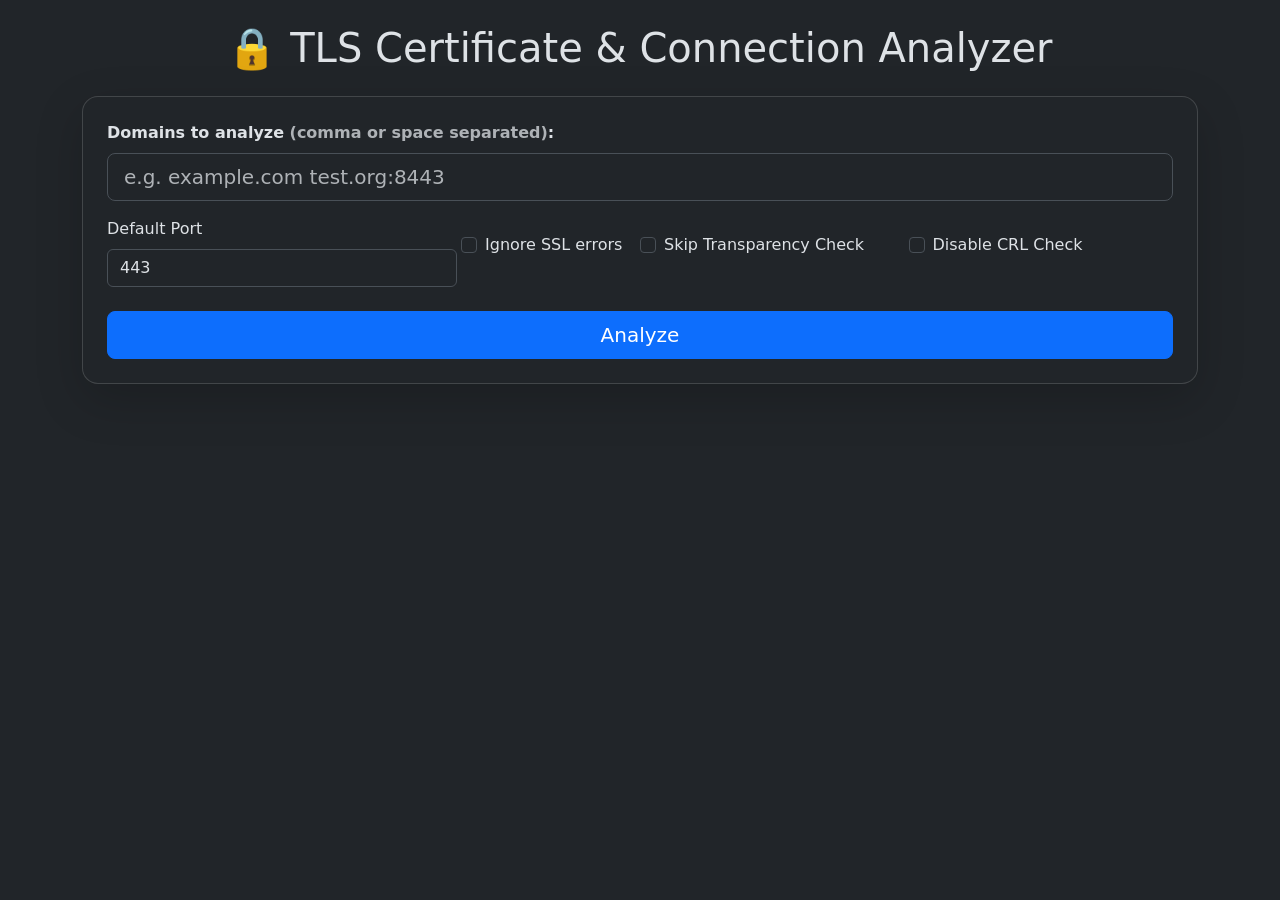
==== src/check_tls/templates/index.html @ d657bfa7 "feat(static): embed static and template files in package - Move static and template files into packa" ====
<!doctype html>
<html lang="en" data-bs-theme="dark">
<head>
  <meta charset="utf-8">
  <title>TLS Certificate & Connection Analyzer</title>
  <meta name="viewport" content="width=device-width, initial-scale=1">
  <!-- Bootstrap 5 + Google Fonts -->
  <link href="https://cdn.jsdelivr.net/npm/bootstrap@5.3.0/dist/css/bootstrap.min.css" rel="stylesheet">
  <link href="https://fonts.googleapis.com/css2?family=Inter:wght@400;600;700&display=swap" rel="stylesheet">
  <link rel="stylesheet" href="static/css/app.css">
  <script src="https://cdn.jsdelivr.net/npm/bootstrap@5.3.0/dist/js/bootstrap.bundle.min.js" defer></script>
  <script src="static/js/app.js" defer></script>
</head>
<body>
<div class="container my-4">

  <h1 class="text-center mb-4">🔒 TLS Certificate & Connection Analyzer</h1>

  <!-- FORM -->
  <form id="analyze-form" class="card shadow-lg p-4 mb-5 bg-body rounded-4">
    <div class="mb-3">
      <label for="domains" class="form-label fw-bold">Domains to analyze <span class="text-muted">(comma or space separated)</span>:</label>
      <input type="text" class="form-control form-control-lg" id="domains" name="domains" placeholder="e.g. example.com test.org:8443" required>
    </div>
    <div class="mb-3 row g-2">
      <div class="col-12 col-md-4">
        <label for="connect_port" class="form-label">Default Port</label>
        <input type="number" class="form-control" id="connect_port" name="connect_port" value="443" min="1" max="65535">
      </div>
      <div class="col-4 col-md-2 form-check mt-4">
        <input class="form-check-input" type="checkbox" id="insecure" name="insecure" value="true">
        <label class="form-check-label" for="insecure">Ignore SSL errors</label>
      </div>
      <div class="col-4 col-md-3 form-check mt-4">
        <input class="form-check-input" type="checkbox" id="no_transparency" name="no_transparency" value="true">
        <label class="form-check-label" for="no_transparency">Skip Transparency Check</label>
      </div>
      <div class="col-4 col-md-3 form-check mt-4">
        <input class="form-check-input" type="checkbox" id="no_crl_check" name="no_crl_check" value="true">
        <label class="form-check-label" for="no_crl_check">Disable CRL Check</label>
      </div>
    </div>
    <button type="submit" class="btn btn-primary btn-lg w-100 mt-2">Analyze</button>
  </form>

  <!-- STICKY SUMMARY TABLE (will be filled by JS) -->
  <div id="summary-table-wrapper" class="sticky-top bg-body" style="z-index:10; display:none;">
    <div class="card shadow border-0 mb-4">
      <div class="card-header bg-gradient bg-primary text-white fw-bold">
        Quick Summary
      </div>
      <div class="card-body p-0">
        <div class="table-responsive">
          <table class="table mb-0 table-hover align-middle" id="summary-table">
            <thead>
              <tr>
                <th>Domain</th>
                <th>Status</th>
                <th>CN</th>
                <th>Expires</th>
                <th>Issuer</th>
                <th>TLS</th>
                <th>CRL</th>
                <th>OCSP</th>
                <th>Transparency</th>
                <th>crt.sh</th>
                <th>Action</th>
              </tr>
            </thead>
            <tbody>
              <!-- Populated by JS -->
            </tbody>
          </table>
        </div>
      </div>
    </div>
  </div>

  <!-- Spinner -->
  <div id="loading-spinner" class="text-center my-4" style="display: none;">
    <div class="spinner-border text-primary" role="status">
      <span class="visually-hidden">Loading...</span>
    </div>
    <p class="text-muted mt-2">Analyzing...</p>
  </div>

  <!-- RESULTS CARDS -->
  <div id="results"></div>
<!-- OCSP section (now integrated into summary table) -->
</div>
</body>
</html>
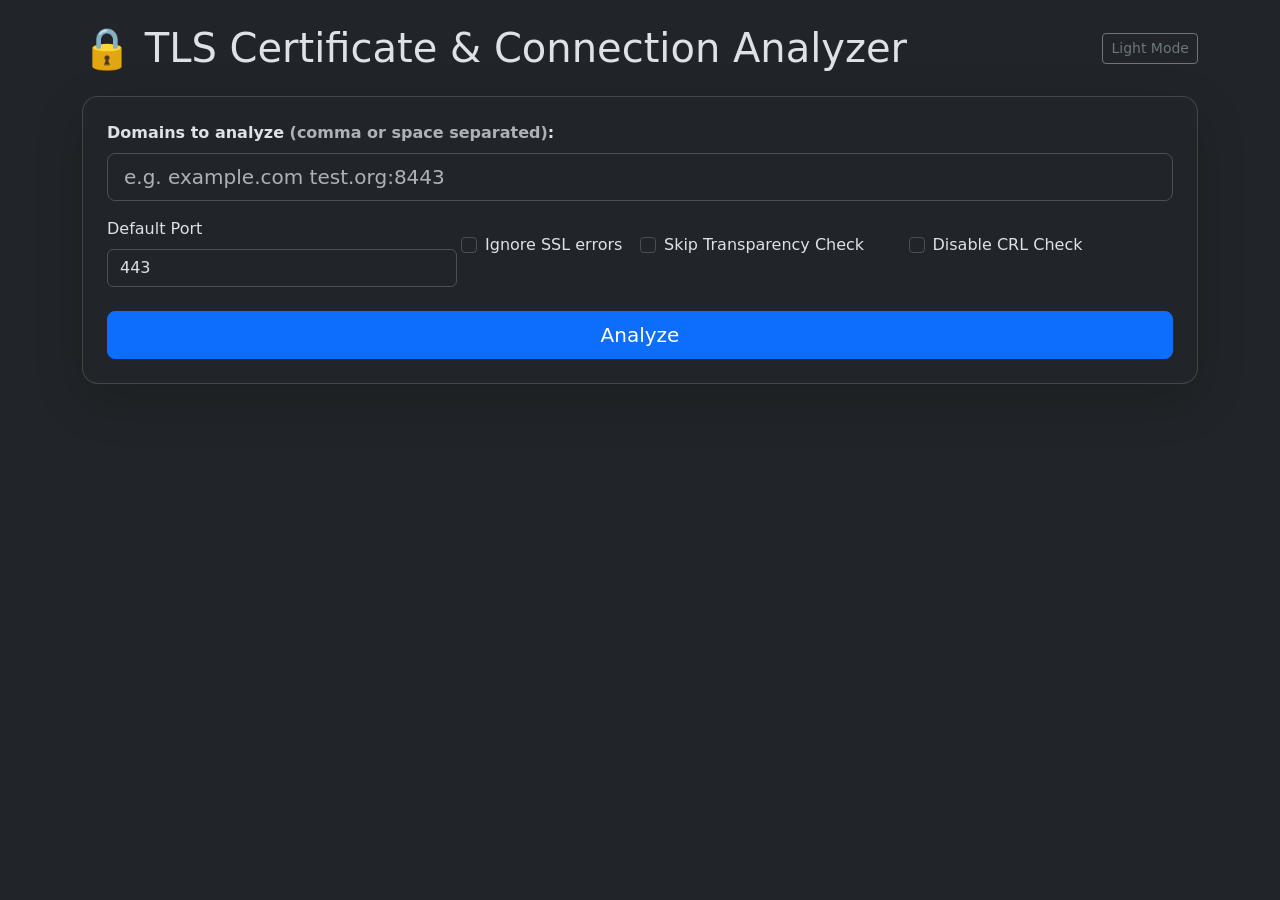
==== commit 6831f664: "Document new theme toggle" ====
--- a/src/check_tls/templates/index.html
+++ b/src/check_tls/templates/index.html
@@ -14,7 +14,10 @@
 <body>
 <div class="container my-4">
 
-  <h1 class="text-center mb-4">🔒 TLS Certificate & Connection Analyzer</h1>
+  <div class="d-flex justify-content-between align-items-center mb-4">
+    <h1 class="mb-0">🔒 TLS Certificate & Connection Analyzer</h1>
+    <button id="theme-toggle" class="btn btn-outline-secondary btn-sm">Light Mode</button>
+  </div>
 
   <!-- FORM -->
   <form id="analyze-form" class="card shadow-lg p-4 mb-5 bg-body rounded-4">
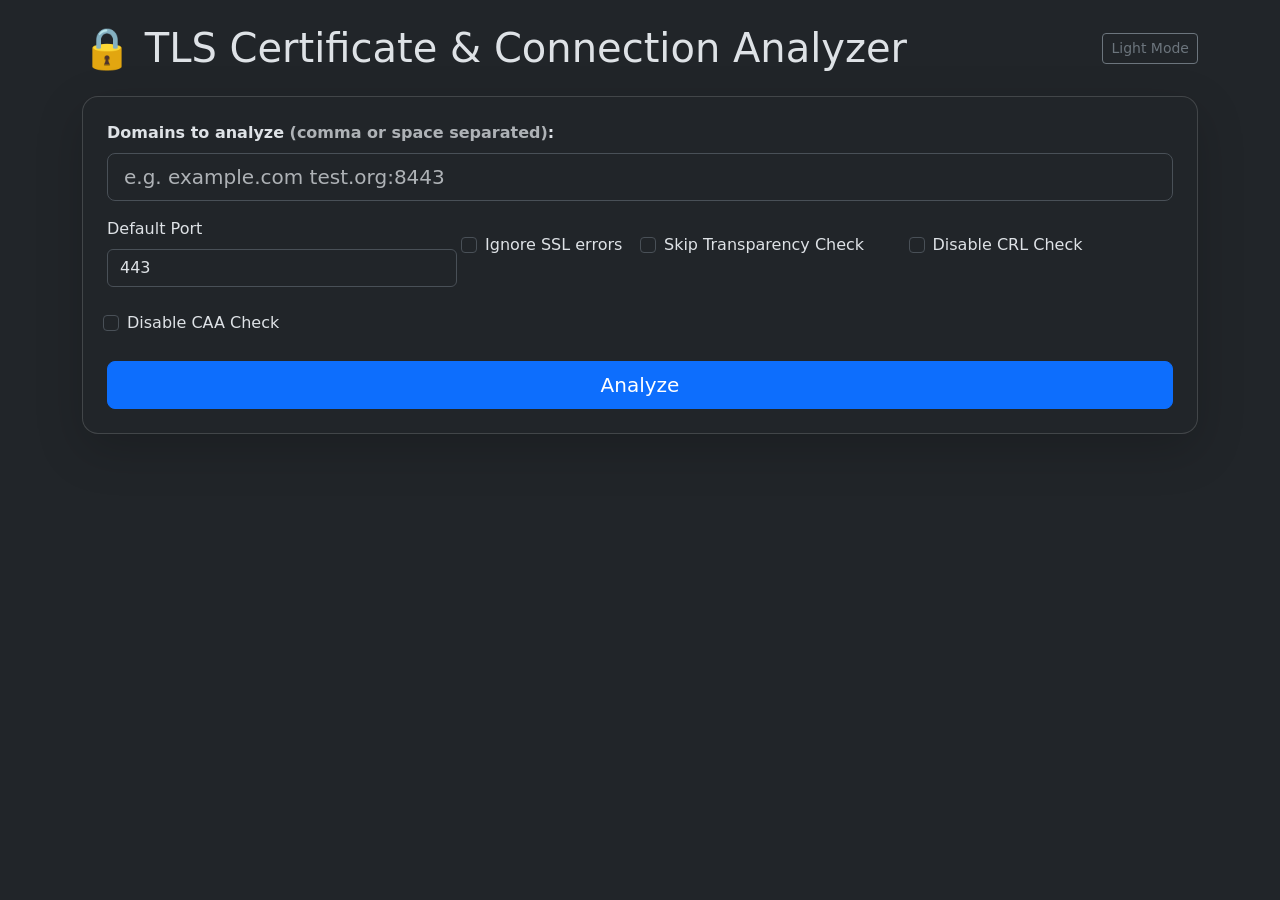
==== commit 1eb19390: "feat(caa): add DNS CAA checks to CLI and web" ====
--- a/src/check_tls/templates/index.html
+++ b/src/check_tls/templates/index.html
@@ -42,6 +42,10 @@
         <input class="form-check-input" type="checkbox" id="no_crl_check" name="no_crl_check" value="true">
         <label class="form-check-label" for="no_crl_check">Disable CRL Check</label>
       </div>
+      <div class="col-4 col-md-3 form-check mt-4">
+        <input class="form-check-input" type="checkbox" id="no_caa_check" name="no_caa_check" value="true">
+        <label class="form-check-label" for="no_caa_check">Disable CAA Check</label>
+      </div>
     </div>
     <button type="submit" class="btn btn-primary btn-lg w-100 mt-2">Analyze</button>
   </form>
@@ -65,6 +69,7 @@
                 <th>TLS</th>
                 <th>CRL</th>
                 <th>OCSP</th>
+                <th>CAA</th>
                 <th>Transparency</th>
                 <th>crt.sh</th>
                 <th>Action</th>
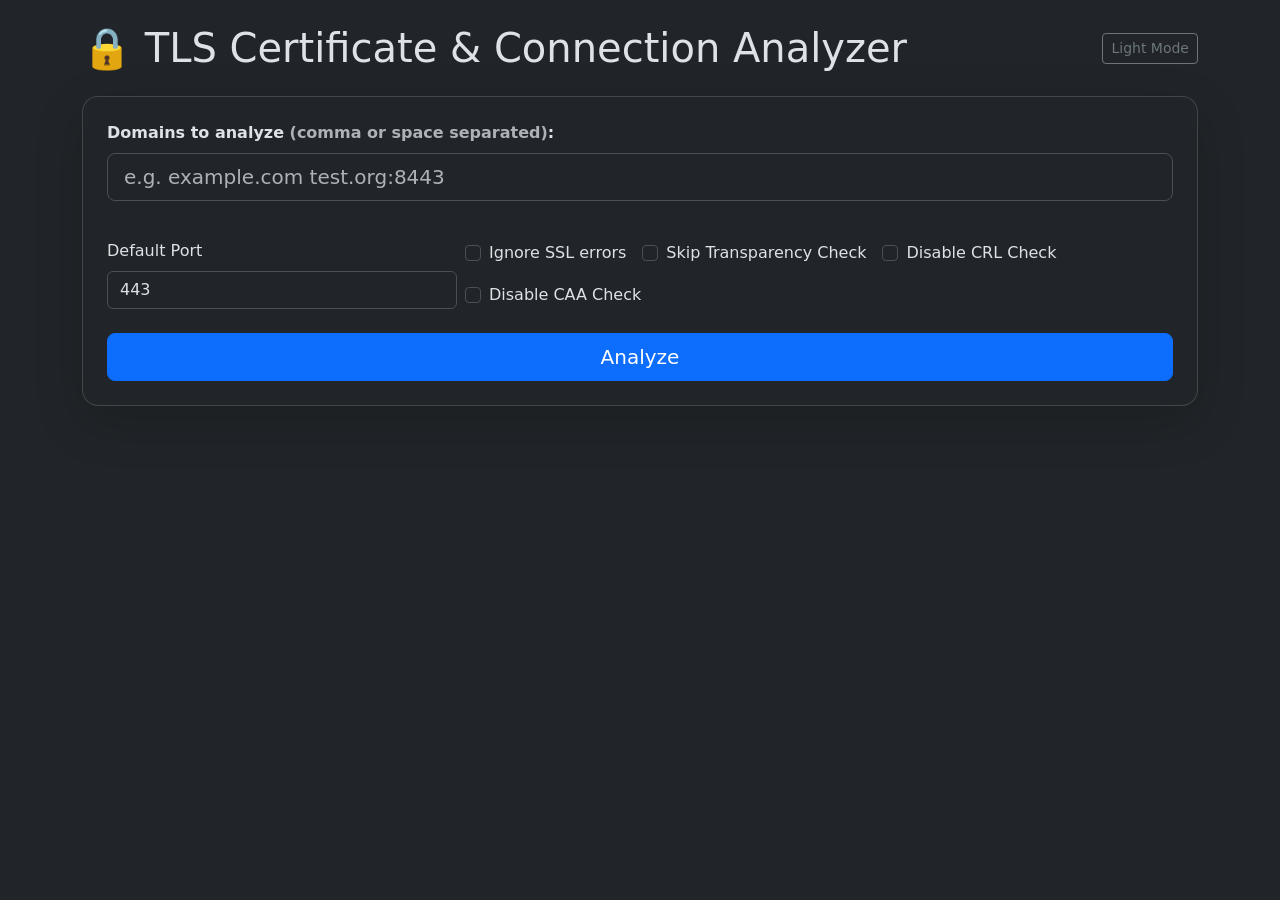
==== commit ff87ecf9: "fix(web): remove redundant TLS version text and group checkboxes" ====
--- a/src/check_tls/templates/index.html
+++ b/src/check_tls/templates/index.html
@@ -25,26 +25,30 @@
       <label for="domains" class="form-label fw-bold">Domains to analyze <span class="text-muted">(comma or space separated)</span>:</label>
       <input type="text" class="form-control form-control-lg" id="domains" name="domains" placeholder="e.g. example.com test.org:8443" required>
     </div>
-    <div class="mb-3 row g-2">
+    <div class="mb-3 row g-2 align-items-end">
       <div class="col-12 col-md-4">
         <label for="connect_port" class="form-label">Default Port</label>
         <input type="number" class="form-control" id="connect_port" name="connect_port" value="443" min="1" max="65535">
       </div>
-      <div class="col-4 col-md-2 form-check mt-4">
-        <input class="form-check-input" type="checkbox" id="insecure" name="insecure" value="true">
-        <label class="form-check-label" for="insecure">Ignore SSL errors</label>
-      </div>
-      <div class="col-4 col-md-3 form-check mt-4">
-        <input class="form-check-input" type="checkbox" id="no_transparency" name="no_transparency" value="true">
-        <label class="form-check-label" for="no_transparency">Skip Transparency Check</label>
-      </div>
-      <div class="col-4 col-md-3 form-check mt-4">
-        <input class="form-check-input" type="checkbox" id="no_crl_check" name="no_crl_check" value="true">
-        <label class="form-check-label" for="no_crl_check">Disable CRL Check</label>
-      </div>
-      <div class="col-4 col-md-3 form-check mt-4">
-        <input class="form-check-input" type="checkbox" id="no_caa_check" name="no_caa_check" value="true">
-        <label class="form-check-label" for="no_caa_check">Disable CAA Check</label>
+      <div class="col-12 col-md-8">
+        <div class="d-flex flex-wrap gap-3 mt-4" id="option-container">
+          <div class="form-check">
+            <input class="form-check-input" type="checkbox" id="insecure" name="insecure" value="true">
+            <label class="form-check-label" for="insecure">Ignore SSL errors</label>
+          </div>
+          <div class="form-check">
+            <input class="form-check-input" type="checkbox" id="no_transparency" name="no_transparency" value="true">
+            <label class="form-check-label" for="no_transparency">Skip Transparency Check</label>
+          </div>
+          <div class="form-check">
+            <input class="form-check-input" type="checkbox" id="no_crl_check" name="no_crl_check" value="true">
+            <label class="form-check-label" for="no_crl_check">Disable CRL Check</label>
+          </div>
+          <div class="form-check">
+            <input class="form-check-input" type="checkbox" id="no_caa_check" name="no_caa_check" value="true">
+            <label class="form-check-label" for="no_caa_check">Disable CAA Check</label>
+          </div>
+        </div>
       </div>
     </div>
     <button type="submit" class="btn btn-primary btn-lg w-100 mt-2">Analyze</button>
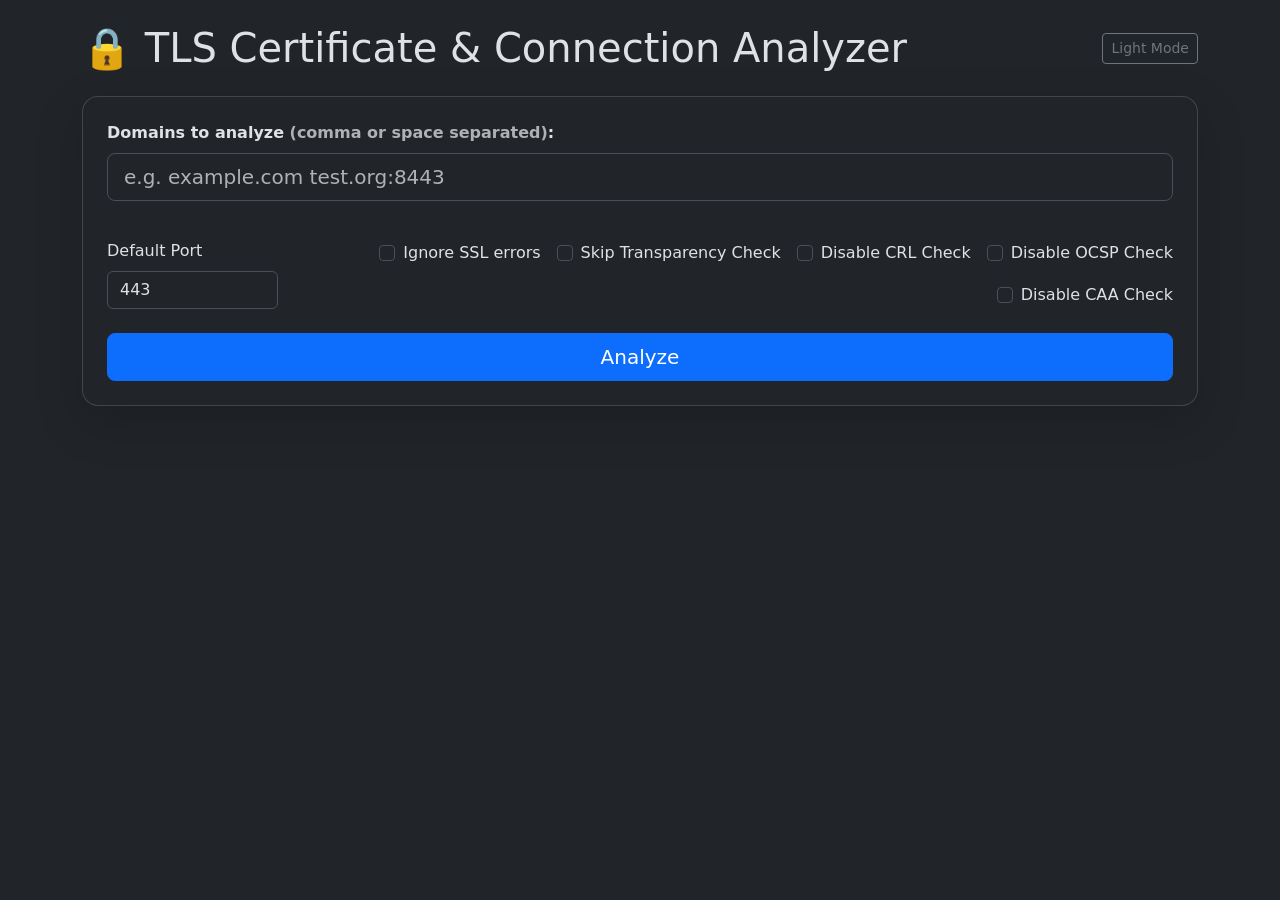
==== commit fd8bb2bb: "feat(web): add OCSP checkbox and adjust layout" ====
--- a/src/check_tls/templates/index.html
+++ b/src/check_tls/templates/index.html
@@ -26,12 +26,12 @@
       <input type="text" class="form-control form-control-lg" id="domains" name="domains" placeholder="e.g. example.com test.org:8443" required>
     </div>
     <div class="mb-3 row g-2 align-items-end">
-      <div class="col-12 col-md-4">
+      <div class="col-12 col-md-2">
         <label for="connect_port" class="form-label">Default Port</label>
         <input type="number" class="form-control" id="connect_port" name="connect_port" value="443" min="1" max="65535">
       </div>
-      <div class="col-12 col-md-8">
-        <div class="d-flex flex-wrap gap-3 mt-4" id="option-container">
+      <div class="col-12 col-md-10">
+        <div class="d-flex flex-wrap gap-3 mt-4 justify-content-end" id="option-container">
           <div class="form-check">
             <input class="form-check-input" type="checkbox" id="insecure" name="insecure" value="true">
             <label class="form-check-label" for="insecure">Ignore SSL errors</label>
@@ -43,6 +43,10 @@
           <div class="form-check">
             <input class="form-check-input" type="checkbox" id="no_crl_check" name="no_crl_check" value="true">
             <label class="form-check-label" for="no_crl_check">Disable CRL Check</label>
+          </div>
+          <div class="form-check">
+            <input class="form-check-input" type="checkbox" id="no_ocsp_check" name="no_ocsp_check" value="true">
+            <label class="form-check-label" for="no_ocsp_check">Disable OCSP Check</label>
           </div>
           <div class="form-check">
             <input class="form-check-input" type="checkbox" id="no_caa_check" name="no_caa_check" value="true">
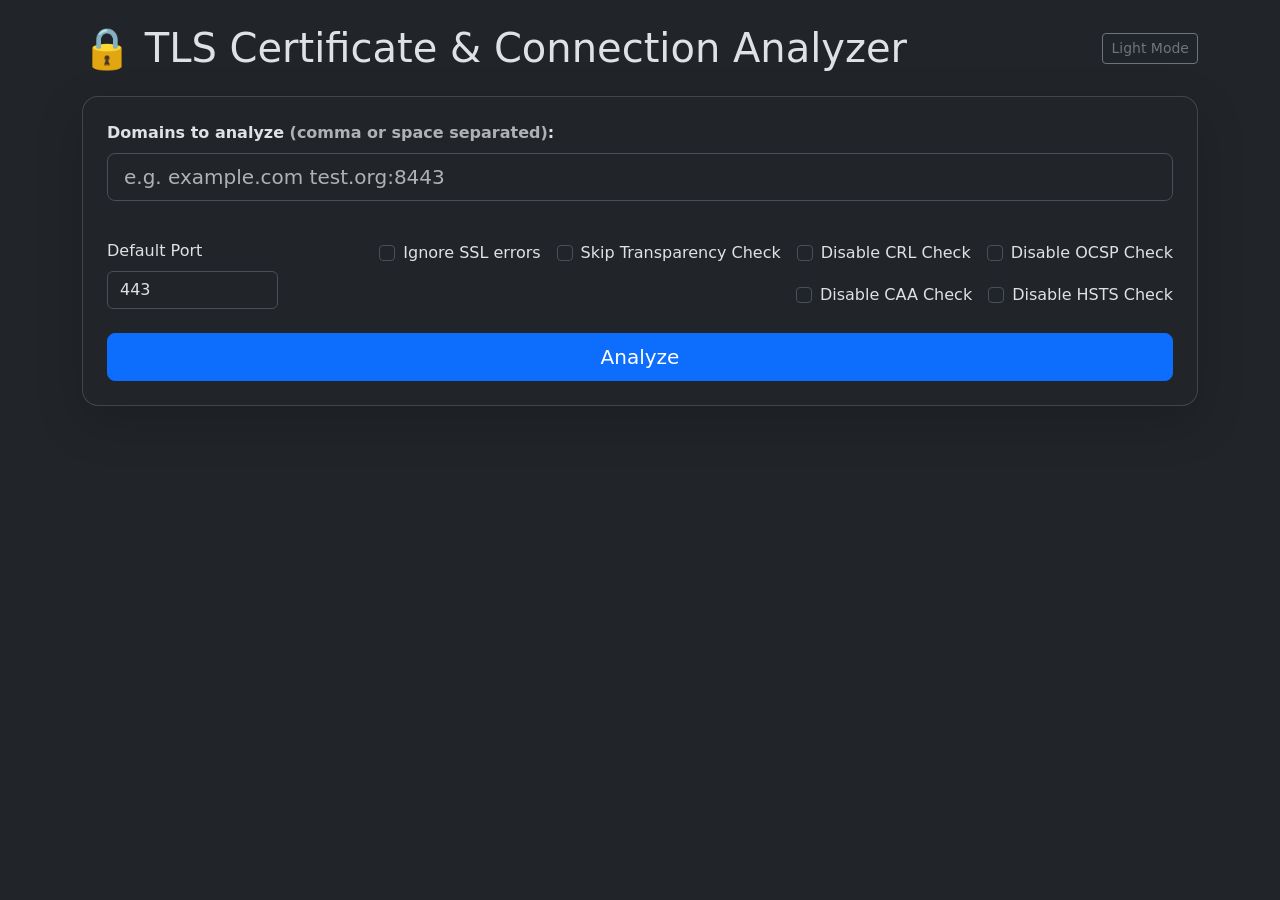
==== commit 2a49ecf2: "feat(cli|web): surface quality warnings, Must-Staple, and HSTS in UI CLI: - Add --no-hsts-check flag" ====
--- a/src/check_tls/templates/index.html
+++ b/src/check_tls/templates/index.html
@@ -51,6 +51,10 @@
           <div class="form-check">
             <input class="form-check-input" type="checkbox" id="no_caa_check" name="no_caa_check" value="true">
             <label class="form-check-label" for="no_caa_check">Disable CAA Check</label>
+          </div>
+          <div class="form-check">
+            <input class="form-check-input" type="checkbox" id="no_hsts_check" name="no_hsts_check" value="true">
+            <label class="form-check-label" for="no_hsts_check">Disable HSTS Check</label>
           </div>
         </div>
       </div>
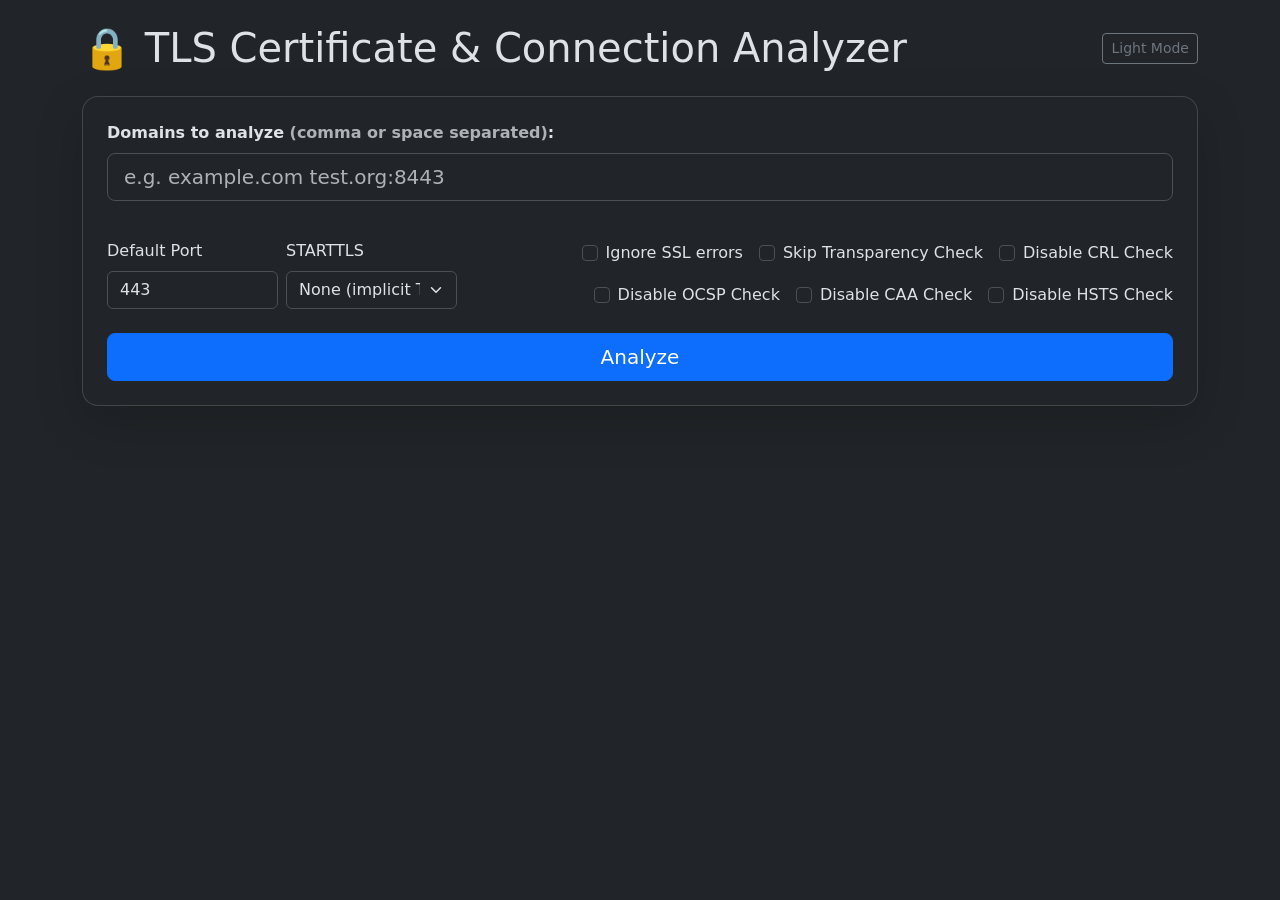
==== commit 4133fa6c: "feat(cli|web): wire ALPN + STARTTLS through CLI flag, API field, and UI CLI: - adds --starttls {smtp" ====
--- a/src/check_tls/templates/index.html
+++ b/src/check_tls/templates/index.html
@@ -30,7 +30,16 @@
         <label for="connect_port" class="form-label">Default Port</label>
         <input type="number" class="form-control" id="connect_port" name="connect_port" value="443" min="1" max="65535">
       </div>
-      <div class="col-12 col-md-10">
+      <div class="col-12 col-md-2">
+        <label for="starttls" class="form-label">STARTTLS</label>
+        <select class="form-select" id="starttls" name="starttls">
+          <option value="" selected>None (implicit TLS)</option>
+          <option value="smtp">SMTP (25/587)</option>
+          <option value="imap">IMAP (143)</option>
+          <option value="pop3">POP3 (110)</option>
+        </select>
+      </div>
+      <div class="col-12 col-md-8">
         <div class="d-flex flex-wrap gap-3 mt-4 justify-content-end" id="option-container">
           <div class="form-check">
             <input class="form-check-input" type="checkbox" id="insecure" name="insecure" value="true">
@@ -79,6 +88,7 @@
                 <th>Expires</th>
                 <th>Issuer</th>
                 <th>TLS</th>
+                <th>ALPN</th>
                 <th>CRL</th>
                 <th>OCSP</th>
                 <th>CAA</th>
